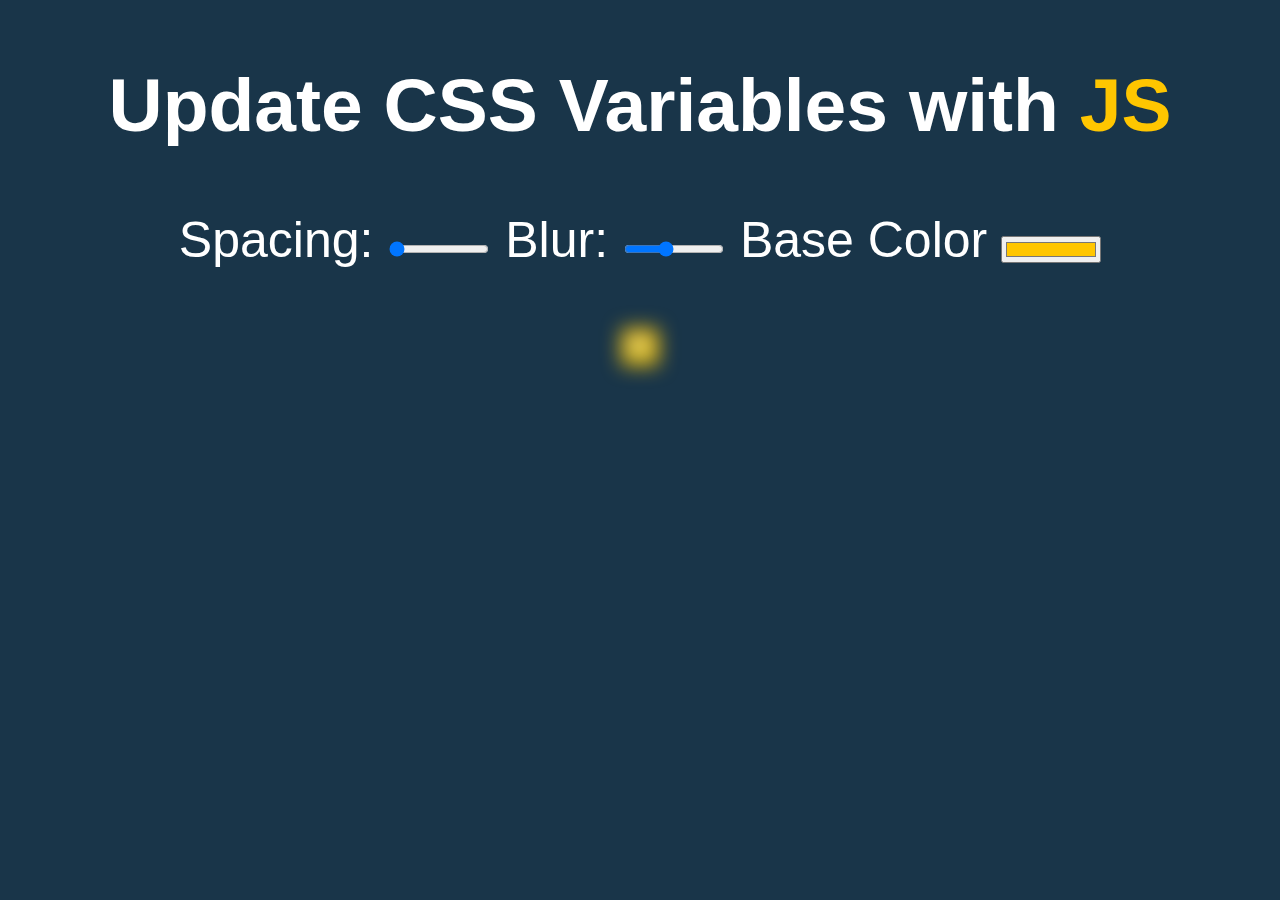
==== CSS-Updated-With-JS/index.html @ 535b5c22 "exercise done" ====
<!DOCTYPE html>
<html lang="en">
<head>
  <meta charset="UTF-8">
  <title>Scoped CSS Variables and JS</title>
</head>
<body>
  <h2>Update CSS Variables with <span class='hl'>JS</span></h2>

  <div class="controls">
    <label for="spacing">Spacing:</label>
    <input id="spacing" type="range" name="spacing" min="10" max="200" value="10" data-sizing="px">

    <label for="blur">Blur:</label>
    <input id="blur" type="range" name="blur" min="0" max="25" value="10" data-sizing="px">

    <label for="base">Base Color</label>
    <input id="base" type="color" name="base" value="#ffc600">
  </div>

  <img src="https://source.unsplash.com/7bwQXzbF6KE/800x500">

  <style>
    /*
      root is high level like HTML
    */
    :root {
      --base: #ffc600;
      --spacing: 10px;
      --blur: 10px;
    }

    img {
      padding: var(--spacing);
      background: var(--base);
      filter: blur(var(--blur));
    }

    .hl {
      color: var(--base);
    }
    /*
      misc styles, nothing to do with CSS variables
    */

    body {
      text-align: center;
      background: #193549;
      color: white;
      font-family: 'helvetica neue', sans-serif;
      font-weight: 100;
      font-size: 50px;
    }

    .controls {
      margin-bottom: 50px;
    }

    input {
      width: 100px;
    }
  </style>

  <script>
    const inputs = document.querySelectorAll('.controls input');

    function handleUpdate() {
      const suffix = this.dataset.sizing || '';
      document.documentElement.style.setProperty(`--${this.name}`, this.value + suffix);
    }

    inputs.forEach(input => input.addEventListener('change', handleUpdate));
    inputs.forEach(input => input.addEventListener('mousemove', handleUpdate));


  </script>

</body>
</html>
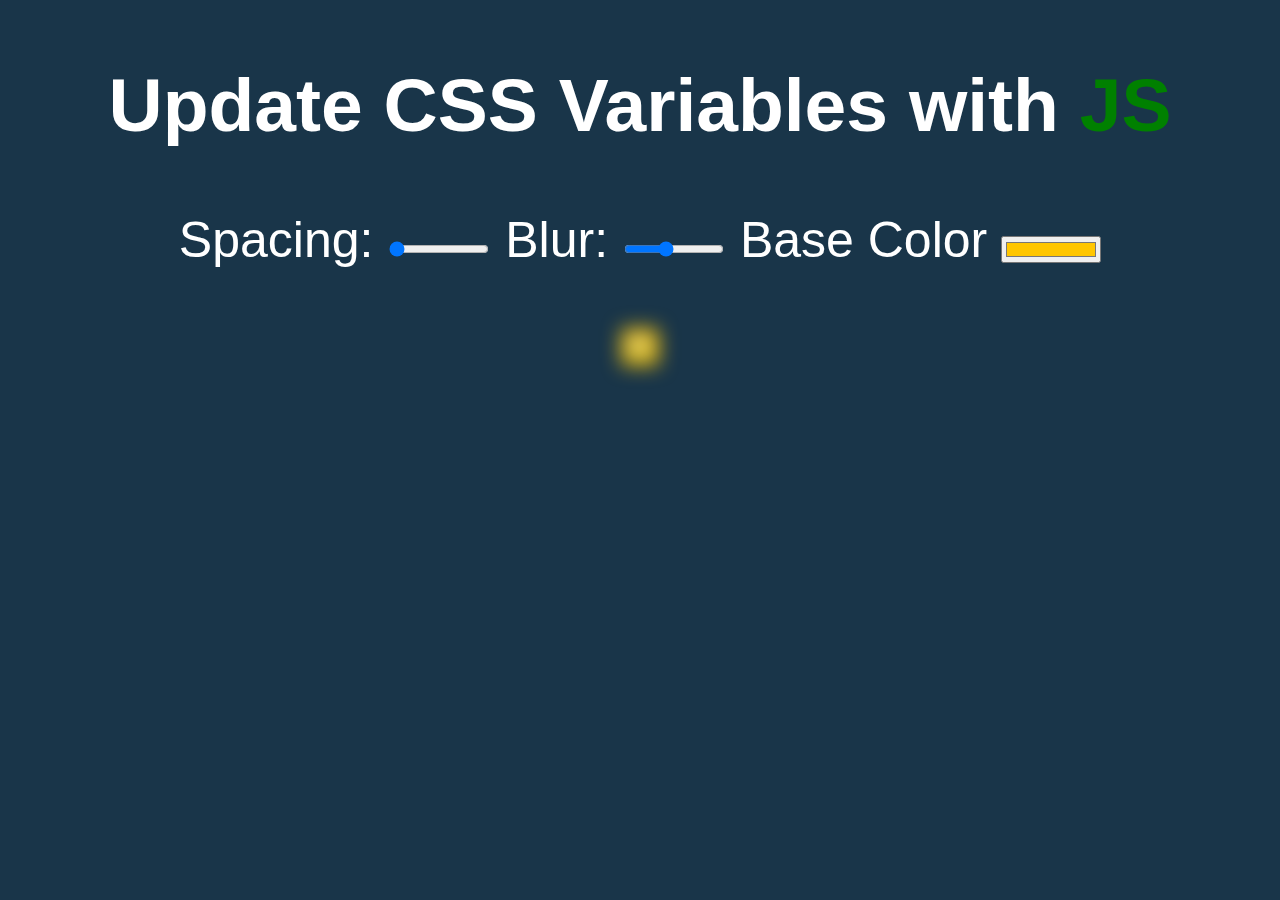
==== commit fd114839: "css in h2 wins the general one" ====
--- a/CSS-Updated-With-JS/index.html
+++ b/CSS-Updated-With-JS/index.html
@@ -5,7 +5,7 @@
   <title>Scoped CSS Variables and JS</title>
 </head>
 <body>
-  <h2>Update CSS Variables with <span class='hl'>JS</span></h2>
+  <h2 style="--base: green;">Update CSS Variables with <span class='hl'>JS</span></h2>
 
   <div class="controls">
     <label for="spacing">Spacing:</label>
@@ -39,6 +39,8 @@
     .hl {
       color: var(--base);
     }
+
+
     /*
       misc styles, nothing to do with CSS variables
     */
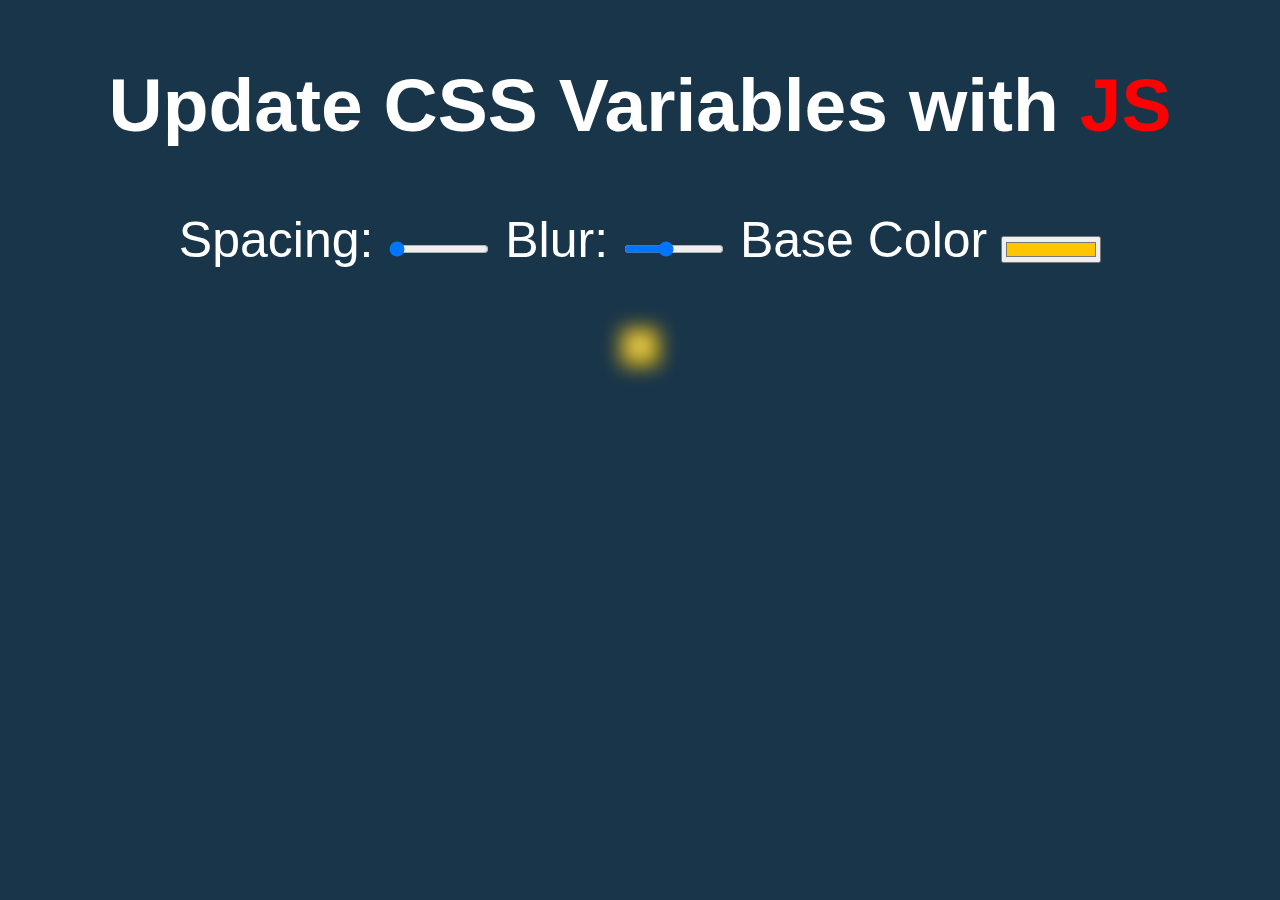
==== commit e732a400: "update" ====
--- a/CSS-Updated-With-JS/index.html
+++ b/CSS-Updated-With-JS/index.html
@@ -5,7 +5,7 @@
   <title>Scoped CSS Variables and JS</title>
 </head>
 <body>
-  <h2 style="--base: green;">Update CSS Variables with <span class='hl'>JS</span></h2>
+  <h2>Update CSS Variables with <span class='hl'>JS</span></h2>
 
   <div class="controls">
     <label for="spacing">Spacing:</label>
@@ -40,6 +40,9 @@
       color: var(--base);
     }
 
+    h2 {
+      --base: red;
+    }
 
     /*
       misc styles, nothing to do with CSS variables
